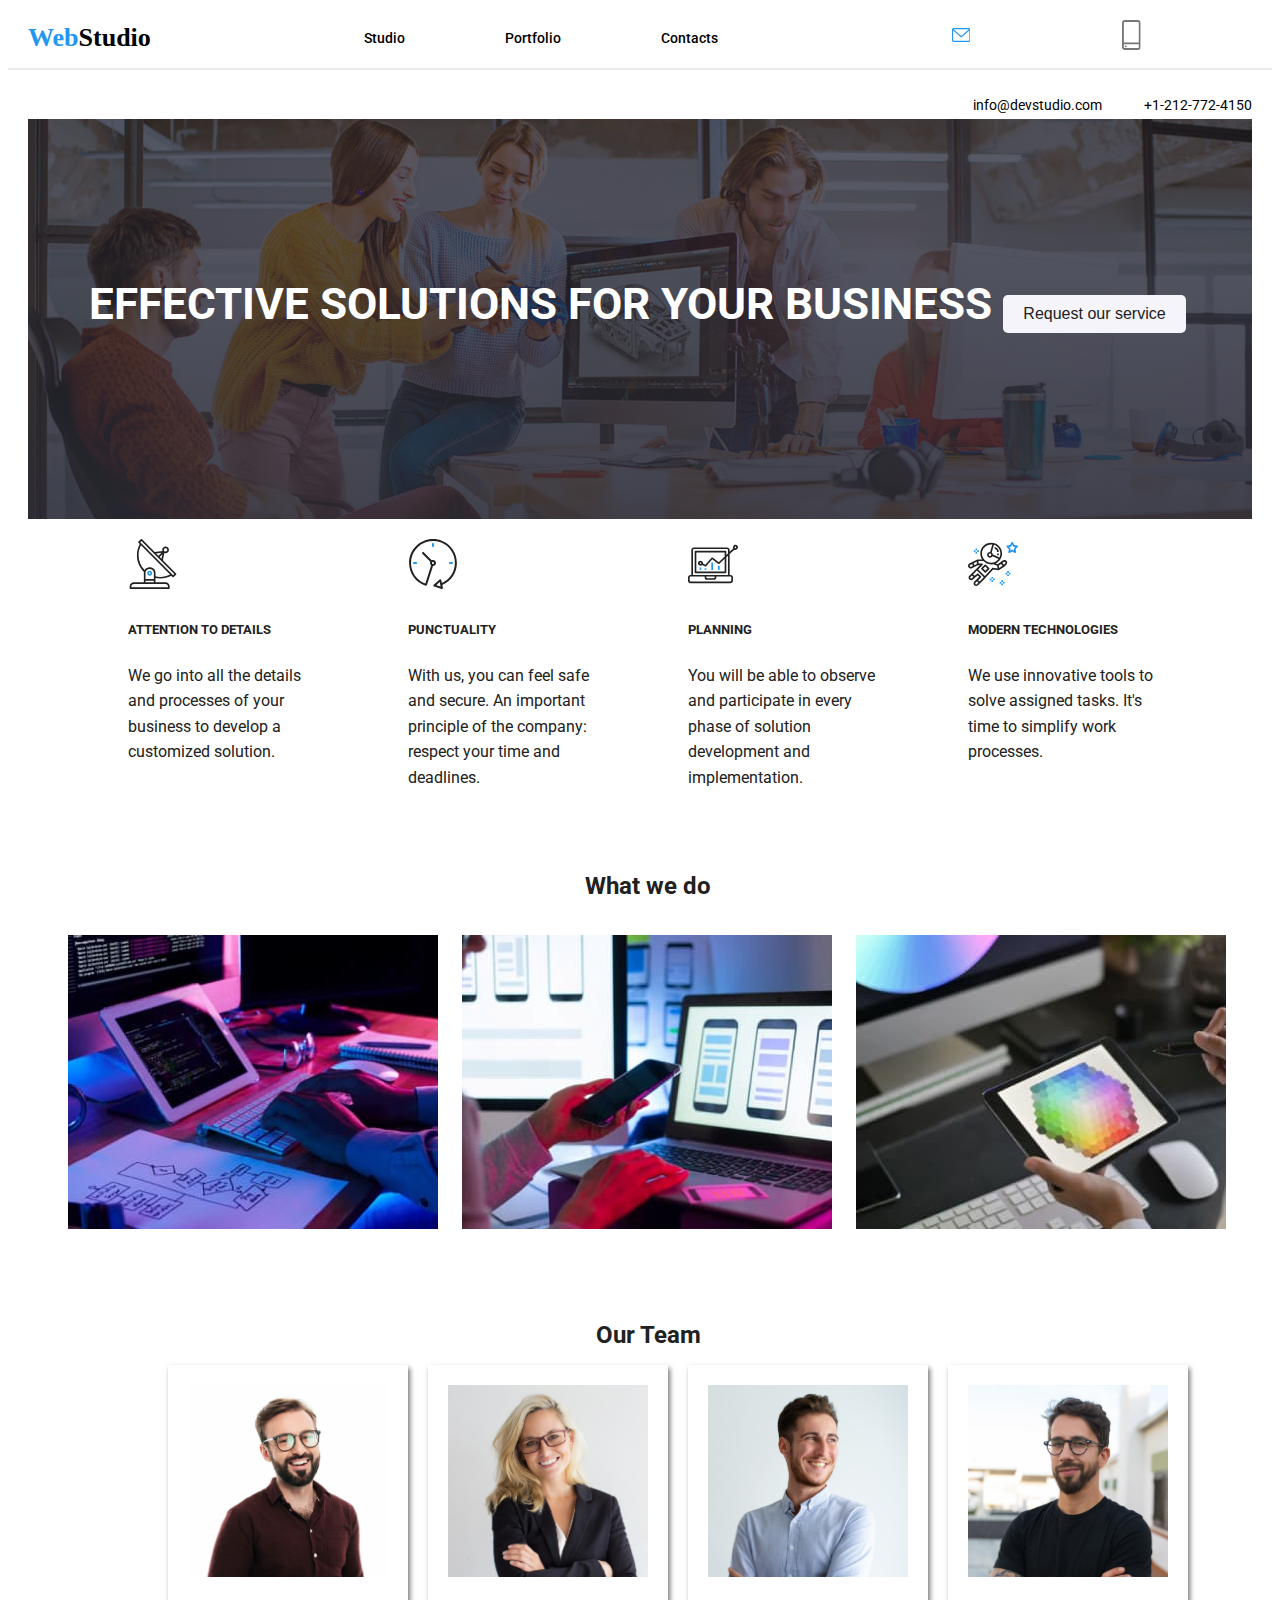
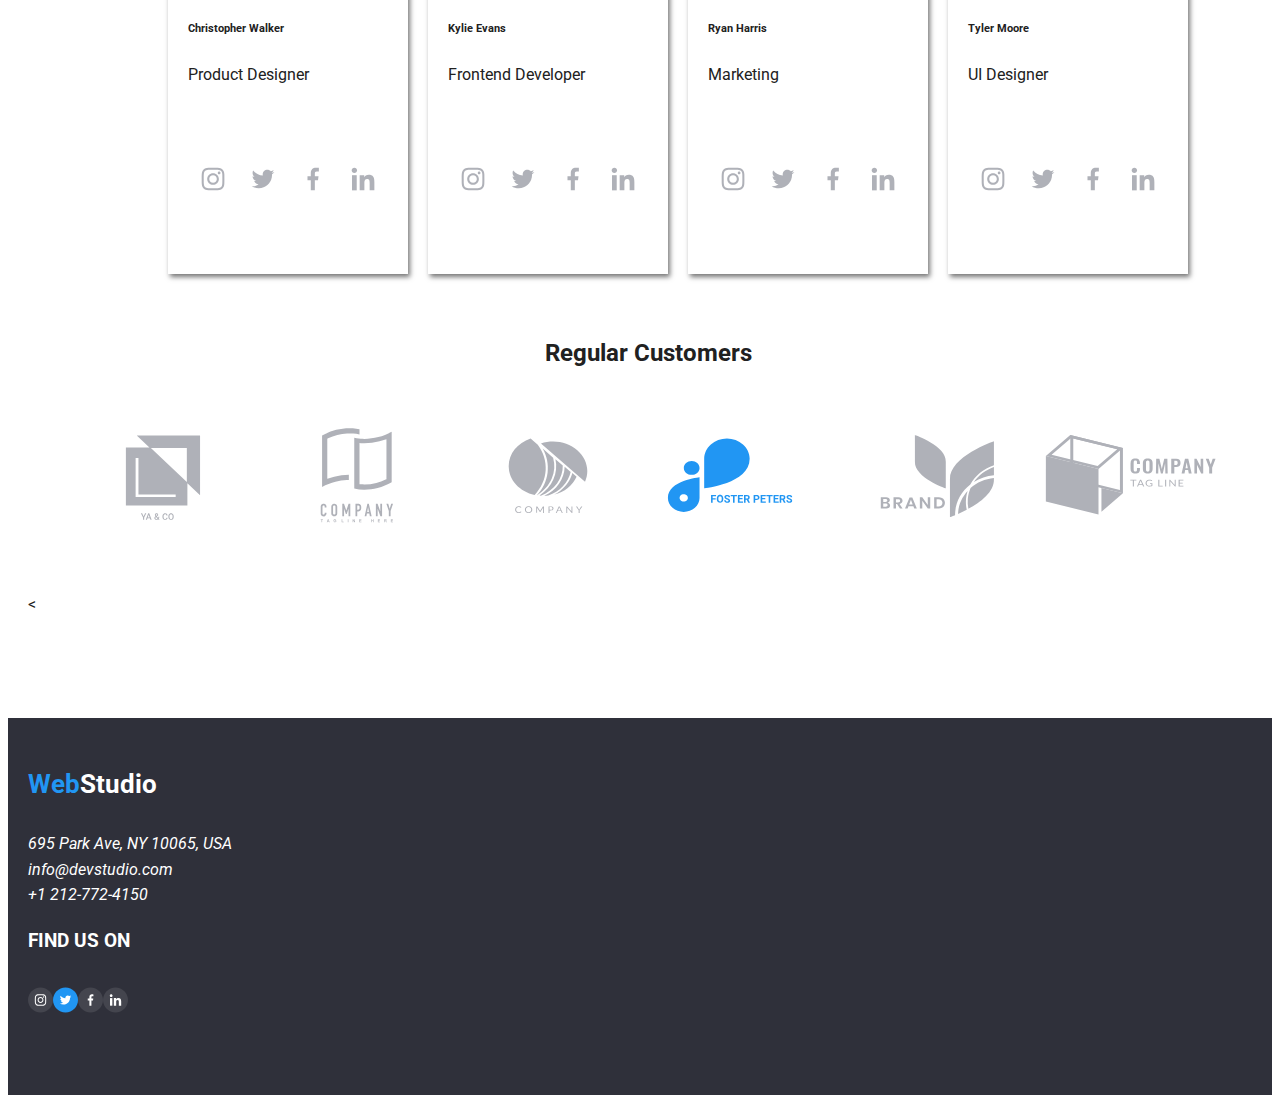
==== index.html @ 361ae348 "edit 1" ====
<!DOCTYPE html>
<html lang="en">
<head>
    <meta charset="UTF-8">
    <meta name="viewport" content="width=device-width, initial-scale=1.0">
    <title>Studio</title>
    <link rel="stylesheet" href="./css/styles.css">
    <link rel="preconnect" href="https://fonts.googleapis.com">
    <link rel="preconnect" href="https://fonts.gstatic.com" crossorigin>
    <link
        href="https://fonts.googleapis.com/css2?family=Roboto:ital,wght@0,100;0,300;0,400;0,500;0,700;0,900;1,100;1,300;1,400;1,500;1,700;1,900&display=swap"
        rel="stylesheet">
    <link rel="preconnect" href="https://fonts.googleapis.com">
    <link rel="preconnect" href="https://fonts.gstatic.com" crossorigin>
    <link href="https://fonts.googleapis.com/css2?family=Noto+Sans:ital,wght@0,100..900;1,100..900&display=swap"
            rel="stylesheet">
</head>
<body>
    <!--Header section-->
    <header class="header">
        <h2 class="logo"><a href="#"><span class="logo-color">Web</span>Studio</a></h2>
        <nav>
            <ul class="header-list">
                <li class="header-item"><a href="index.html">Studio</a></li>
                <li class="header-item"><a href="portfolio.html">Portfolio</a></li>
                <li class="header-item"><a href="contacts.html">Contacts</a></li>
            </ul>
        </nav>
        <ul class="header-list">
            <li class="header-item">
                <svg class="icon-contacts">
                    <use href="images/icons.svg/symbol-defs.svg#icon-envelope-hover"></use>
                </svg>
                <a href="mailto:info@devstudio.com">info@devstudio.com</a>
            </li>
            <li class="header-item">
                <svg class="icon-contacts">
                    <use href="./images/icons.svg/symbol-defs.svg#icon-smartphone" />
                </svg>
                <a href="tel:+12127724150">+1-212-772-4150</a>
            </li>
        </ul>

    </header>
    <!--main part starts here-->
    <main>
        
        <section class="container centered-container">
            <div class="background">
                <h1 class="intro-title">EFFECTIVE SOLUTIONS FOR YOUR BUSINESS <button class="button" type="button">Request our service</button></h1>  
            </div>
        </section>
        <section class="container">
            <div class="item-list">
                <div class="item">
                    <svg class="icon">
                        <use href="./images/icons.svg/symbol-defs.svg#icon-antenna-1" />
                    </svg>
                <h5>ATTENTION TO DETAILS</h5>
                <p>We go into all the details and processes of your business to develop a customized solution.</p>
                </div>
                <div class="item">
                    <svg class="icon">
                    <use href="./images/icons.svg/symbol-defs.svg#icon-clock-1" />
                    </svg>
                <h5>PUNCTUALITY</h5>
                <p>With us, you can feel safe and secure. An important principle of the company: respect your time and deadlines.</p>
                </div>
                <div class="item">
                    <svg class="icon">
                        <use href="./images/icons.svg/symbol-defs.svg#icon-diagram-1" />
                    </svg>
                <h5>PLANNING</h5>
                <p>You will be able to observe and participate in every phase of solution development and implementation.</p>
                </div> 
                <div class="item">
                    <svg class="icon">
                        <use href="./images/icons.svg/symbol-defs.svg#icon-astronaut-1" />
                    </svg>
                <h5>MODERN TECHNOLOGIES</h5>
                <p>We use innovative tools to solve assigned tasks. It's time to simplify work processes.</p>
                </div>
            </div>
        </section>
        <section class="container">
        <h2 class="title">What we do</h2>
        <div class="image-container">
            <img src="./images/box_1.jpg" alt="typing_at_keyboard_picture" width="370" class="image">
            <img src="./images/box_2.jpg" alt="looking_at_phone_picture" width="370" class="image">
            <img src="./images/box_3.jpg" alt="writing_on_tablet_picture" width="370" class="image">
        </div>
        </section>
        <section class="container">
            <h2 class="title">Our Team</h2>
            
            <div class="employee-grid">
            <div class="employee">
                <img src="./images/team_card_1.jpg" alt="product_designer" width="270">
                <h6>Christopher Walker</h6>
                <p>Product Designer</p>
                <div class="employee-icon">
                    <svg>
                        <use href="./images/icons.svg/symbol-defs.svg#icon-Ellipse" />
                
                    </svg>
                    <svg>
                        <use href="./images/icons.svg/symbol-defs.svg#icon-Ellipse-1" />
                    </svg>
                    <svg>
                        <use href="./images/icons.svg/symbol-defs.svg#icon-Ellipse-2" />
                    </svg>
                    <svg>
                        <use href="./images/icons.svg/symbol-defs.svg#icon-Ellipse-3" />
                    </svg>
                </div>
            </div>
            <div class="employee">
                <img src="./images/team_card_2.jpg" alt="frontend_developer" width="270">
                <h6>Kylie Evans</h6>
                <p>Frontend Developer</p>
                <div class="employee-icon">
                <svg>
                    <use href="./images/icons.svg/symbol-defs.svg#icon-Ellipse"/>
                    
                </svg>
                <svg>
                    <use href="./images/icons.svg/symbol-defs.svg#icon-Ellipse-1"/>
                </svg>
                <svg>
                    <use href="./images/icons.svg/symbol-defs.svg#icon-Ellipse-2"/>
                </svg>
                <svg>
                    <use href="./images/icons.svg/symbol-defs.svg#icon-Ellipse-3"/>
                </svg>
                </div>
            </div>
            <div class="employee">
                <img src="./images/team_card_3.jpg" alt="marketing" width="270">
                <h6>Ryan Harris</h6>
                <p>Marketing</p>
                <div class="employee-icon">
                    <svg>
                        <use href="./images/icons.svg/symbol-defs.svg#icon-Ellipse" />
                
                    </svg>
                    <svg>
                        <use href="./images/icons.svg/symbol-defs.svg#icon-Ellipse-1" />
                    </svg>
                    <svg>
                        <use href="./images/icons.svg/symbol-defs.svg#icon-Ellipse-2" />
                    </svg>
                    <svg>
                        <use href="./images/icons.svg/symbol-defs.svg#icon-Ellipse-3" />
                    </svg>
                </div>
            </div>
            <div class="employee">
                <img src="images/team_card_4.jpg" alt="ui_designer" width="270">
                <h6>Tyler Moore</h6>
                <p>UI Designer</p>
                <div class="employee-icon">
                    <svg>
                        <use href="./images/icons.svg/symbol-defs.svg#icon-Ellipse" />
                
                    </svg>
                    <svg>
                        <use href="./images/icons.svg/symbol-defs.svg#icon-Ellipse-1" />
                    </svg>
                    <svg>
                        <use href="./images/icons.svg/symbol-defs.svg#icon-Ellipse-2" />
                    </svg>
                    <svg>
                        <use href="./images/icons.svg/symbol-defs.svg#icon-Ellipse-3" />
                    </svg>
                </div>
            </div>
            </div>
        </section>
        <section class="container">
            <h2 class="title"> Regular Customers</h2>
            <div class="customers">
                <svg class="icon-customers">
                    <use href="./images/icons.svg/symbol-defs.svg#icon-Logo"/>
                </svg>
                <svg class="icon-customers">
                    <use href="./images/icons.svg/symbol-defs.svg#icon-Logo-1"/>
                </svg>
                <svg class="icon-customers">
                    <use href="./images/icons.svg/symbol-defs.svg#icon-Logo-2" />
                </svg>
                <svg class="icon-customers">
                    <use href="./images/icons.svg/symbol-defs.svg#icon-Logo-3"/>
                </svg>
                <svg class="icon-customers">
                    <use href="./images/icons.svg/symbol-defs.svg#icon-Logo-4"/>
                </svg>
                <svg class="icon-customers">
                    <use href="./images/icons.svg/symbol-defs.svg#icon-Logo-5"/>
                </svg>
            </div>
        </section>
        <
        </div>
    </main>

    <!--footer section-->
    <footer class="footer">
        <h3 class="footer-title"><a href="#"><span class="blue">Web</span>Studio</a></h3>
        <div>
            <address>
            <ul class="footer-list">
                <li class="footer-item">695 Park Ave, NY 10065, USA</li>   
                <li class="footer-item">      
                        <a href="mailto:info@devstudio.com">info@devstudio.com</a>
                </li>
                <li class="footer-item">
                    <a href="tel:+1 212-772-4150">+1 212-772-4150</a>
                </li>
            </ul>
            </address>
        </div>
        <div>
            <h3>FIND US ON</h3>
            <div class="footer-icon">
            <svg>
                <use href="./images/icons.svg/symbol-defs.svg#icon-Ellipse-4" />
            </svg>
            <svg>
                <use href="./images/icons.svg/symbol-defs.svg#icon-Ellipse-5" />
            </svg>
            <svg>
                <use href="./images/icons.svg/symbol-defs.svg#icon-Ellipse-6" />
            </svg>
            <svg>
                <use href="./images/icons.svg/symbol-defs.svg#icon-Ellipse-7" />
            </svg>
            </div>
        </div>
    </footer>
</body>
</html>
---- css/styles.css ----
/* My site */
/*index.html*/

.body{
   font-family: 'Roboto', 'Noto Sans', sans-serif;
   color: #212121;
   width: 1200px;
}
.icon {
   display: inline-block;
   width: 50px;
   height: 50px;
   stroke-width: 0;
   stroke: currentColor;
   fill: currentColor;
}
.icon-contacts{
   width: 1.3330078125em;
}


.icon-Logo-1 {
   width: 1.7666015625em;
}
 .background h1{
   color:#ffffff;

}
.background{
   background-image:linear-gradient(rgba(47, 48, 58, 0.5), rgba(47, 48, 58, 0.8)), url(../images/background.jpg);
   background-size: cover;
   background-position: center;
   height: 400px;
}
.intro-title{
   padding-top: 150px;
   font-size: 44px;
   color:#ffffff;
   text-align: center;
}  
.item-list{
   display:flex;
   justify-content: space-evenly;
}
.container{
   width: 1200px;
   margin: 0 auto;
   padding: 20px;  
   border-radius: 8px;
}
.centered-container{
   width: 100%;
   max-width: 1600px;
   padding: 0;
   margin: 0;
}
.section div h1{
   width:1600px;
}
.title{
   font-size: 24px;
   font-weight: bold;
   margin-bottom: 10px;
   text-align: center;
}
.image-container{
   display:inline-block;
   margin: 10px;
}
.image{
   margin: 10px;
}
.item{
   width:200px;
   display:inline-block;
   justify-content:space-evenly ;
}
.item h2 {
   margin-top: 0;
}
img{
   display: inline;
   justify-content: space-between;
}

.employee-grid{
   display: flex;
   gap: 20px;
   width: 80%;
   margin: auto;
   
}
.employee{
   box-shadow:2px 3px 5px #757575;
   padding: 20px;
}

.no-underline{
   text-decoration: none;
}

.employee img {
   max-width: 100%;
   height: auto;
   margin-bottom: 10px;
}

.employee-icon{
   display:flex;  
   align-items: center;
   width: 200px;

}
/* customers section*/
.customers{
   display:flex;
   padding: 20px;
}
/*portfolio.html*/
/* Body styles */
body {
   font-family: 'Roboto', sans-serif;
   line-height: 1.6;
   background-color: #ffffff;
   color: #212121;
   font-weight: 400;
}  

/* Header section*/


.header a {
   text-decoration: none;
   color: #000000;
}
.header-item{
   color: #212121;
   padding-left: 20px;
   display:inline-block;
   
}
.header-item:hover{
   text-decoration: underline;
   color: #2196F3;
   
}
.logo{
   font-family: 'Raleway';
   font-size: 26px;
   font-weight: bold;
   text-decoration: none;
}
.logo:hover{
   text-decoration: underline;
   color: #2196F3;
}
.logo-color{
   color: #2196F3;
}


/* Header styles */

header h1 {
   font-size: 24px;
}

header {
   background-color: #ffffff;
   color: #212121;
   padding-left: 20px;
   display: flex;
   justify-content: space-between;
   align-items: center;
   height: 60px;
   font-size: 14px;
   border-bottom: 2px solid #ECECEC;
}

header h1 {
   font-size: 24px;
   font-weight: bold;
}

header nav ul {
   list-style-type: none;
   margin: 0;
   padding: 0;
   font-weight: 500;
}

header nav ul li {
   display:inline;
   margin-inline: 40px;
   color: #212121;
}
ul {
   list-style-type: none;
   padding: 20px;
   display: flex;
}

/* Styles for the main section */

main {
   padding: 20px;
   padding-bottom: 100px;

}
.buttons {
   display: flex;
   padding-bottom: 30px;
   padding-top: 10px;
   justify-content: center; 
   align-items: center;
   
}
.button{
   background-color: #F5F4FA;
   color: #212121;
   padding: 10px 20px;
   border: 10px;
   font-size: 16px;
   margin-right: 5px;
   border-radius:5px;
}
button:hover{
   background-color:#2196F3;
   color: #ffffff;
   cursor: pointer;
   box-shadow: '0 3px 4px #757575';
   transition: 0.3s;
}

/* Styles grid items */

.product-grid {
   display: grid;
   grid-template-columns: repeat(3, 1fr);
   gap: 20px;
   width: 80%;
   margin: auto;
  
   
}
.product:hover{
   border:1px solid #EEEEEE;
   box-shadow: 0 3px 4px rgba(0, 0, 0, 0.1);
   
}

.product {
   text-align: left;
   display: block;
   
}

.product img {
display: inline-block;
border-radius:0% ;
}

.product h4 {
   margin: 0;
   font-size: 18px;
   color: #212121;
   padding: 20px;
}

.product p {
   margin-top: -30px;
   color: #757575;
   padding: 20px;
}


/* Footer Section */
.footer a {
   text-decoration: none;
   color: #ffffff;
}

.footer{
   background-color: #2F303A;
   padding: 20px;
   color: #ffffff;
}
.blue{
   color: #2196F3;
}

.footer-title{
   font-size: 26px;
   
}
.footer div ul{
   padding: 0;
   margin: 0;
   display: list-item;
}
.footer-title:hover,
.footer-item:hover,
.footer-link:hover {
   text-decoration: underline;
   color: #2196F3;
}

.footer-icon{
   fill: #ffffff;
   opacity: "0.1";
   width: 100px;
   display: flex;
   margin-top: -50px;
   align-items: baseline;
}
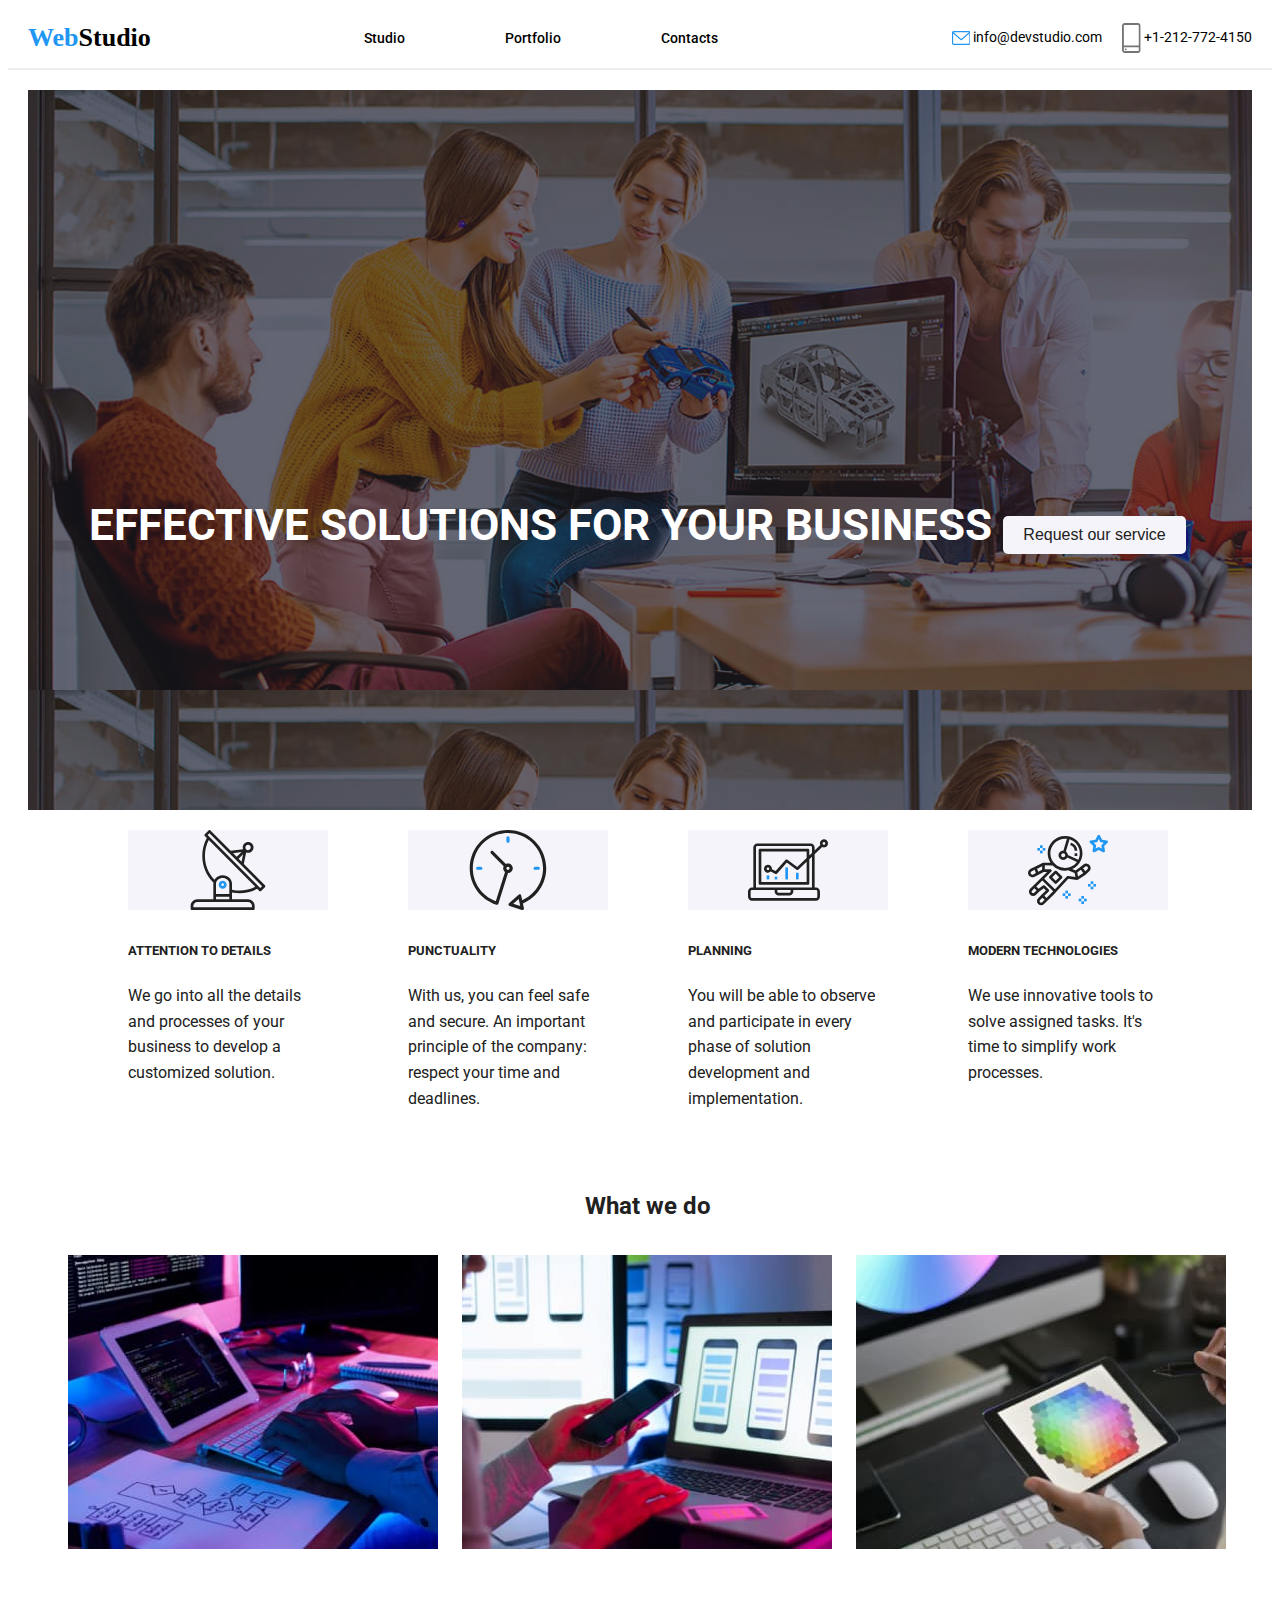
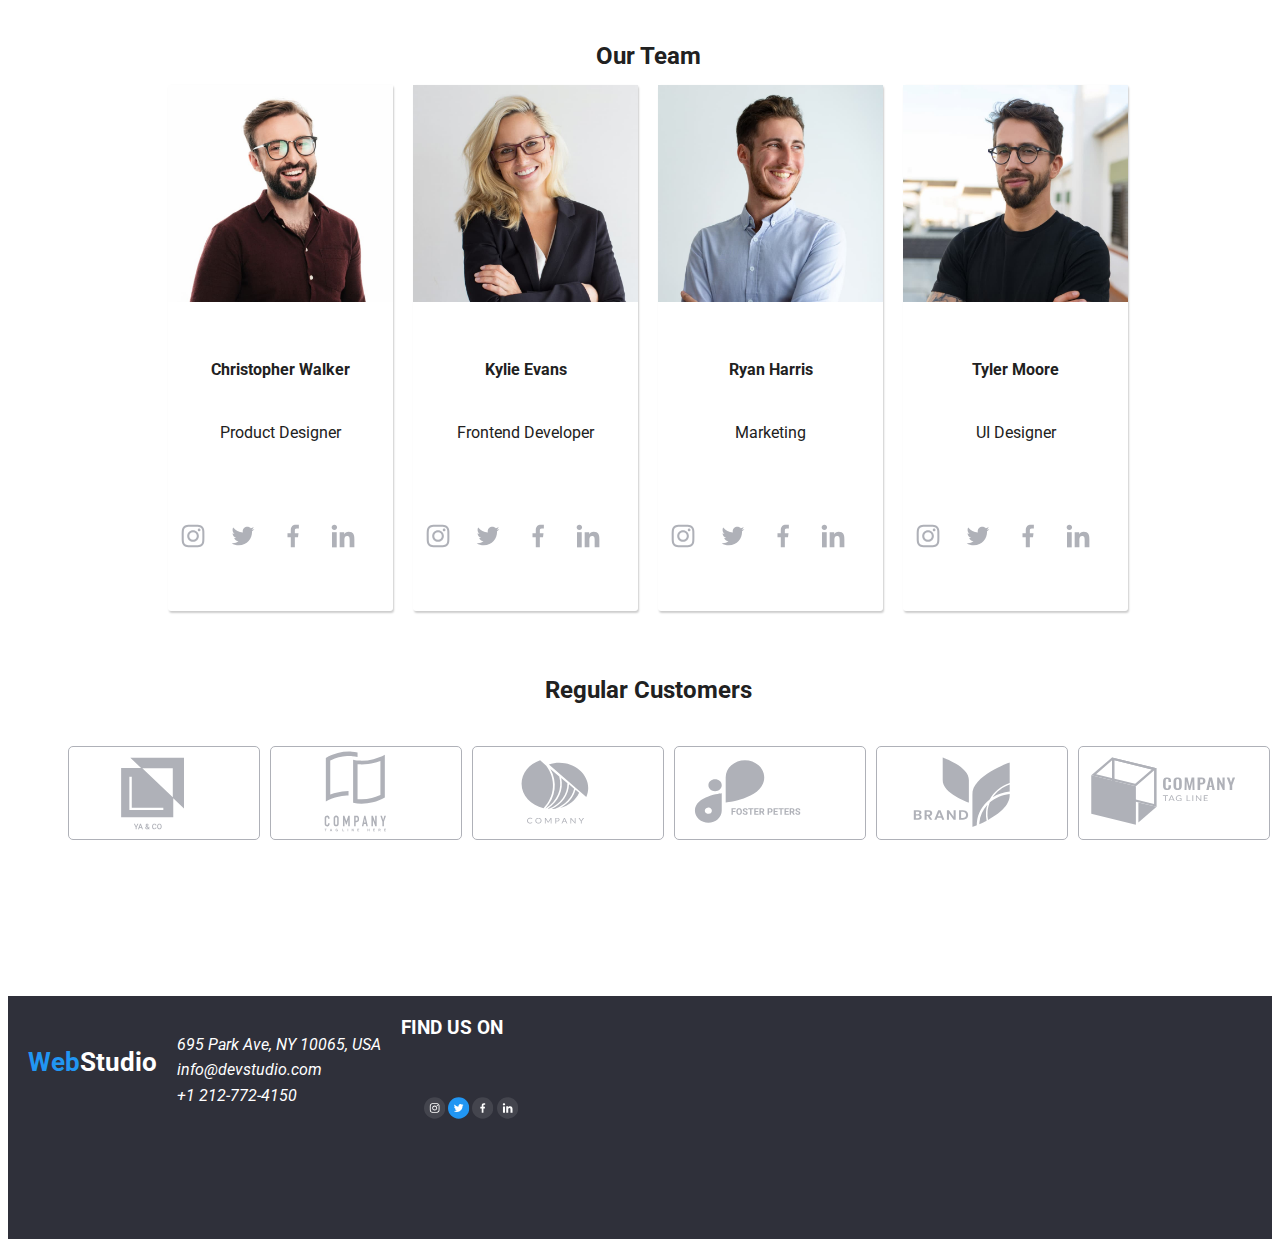
==== commit 9a92511e: "edit" ====
--- a/index.html
+++ b/index.html
@@ -27,13 +27,13 @@
             </ul>
         </nav>
         <ul class="header-list">
-            <li class="header-item">
+            <li class="header-item contact-info">
                 <svg class="icon-contacts">
                     <use href="images/icons.svg/symbol-defs.svg#icon-envelope-hover"></use>
                 </svg>
                 <a href="mailto:info@devstudio.com">info@devstudio.com</a>
             </li>
-            <li class="header-item">
+            <li class="header-item contact-info">
                 <svg class="icon-contacts">
                     <use href="./images/icons.svg/symbol-defs.svg#icon-smartphone" />
                 </svg>
@@ -94,7 +94,7 @@
             <h2 class="title">Our Team</h2>
             
             <div class="employee-grid">
-            <div class="employee">
+                <div class="employee">
                 <img src="./images/team_card_1.jpg" alt="product_designer" width="270">
                 <h6>Christopher Walker</h6>
                 <p>Product Designer</p>
@@ -113,8 +113,8 @@
                         <use href="./images/icons.svg/symbol-defs.svg#icon-Ellipse-3" />
                     </svg>
                 </div>
-            </div>
-            <div class="employee">
+                </div>
+                <div class="employee">
                 <img src="./images/team_card_2.jpg" alt="frontend_developer" width="270">
                 <h6>Kylie Evans</h6>
                 <p>Frontend Developer</p>
@@ -133,8 +133,8 @@
                     <use href="./images/icons.svg/symbol-defs.svg#icon-Ellipse-3"/>
                 </svg>
                 </div>
-            </div>
-            <div class="employee">
+                </div>
+                <div class="employee">
                 <img src="./images/team_card_3.jpg" alt="marketing" width="270">
                 <h6>Ryan Harris</h6>
                 <p>Marketing</p>
@@ -153,23 +153,22 @@
                         <use href="./images/icons.svg/symbol-defs.svg#icon-Ellipse-3" />
                     </svg>
                 </div>
-            </div>
-            <div class="employee">
+                </div>
+                <div class="employee">
                 <img src="images/team_card_4.jpg" alt="ui_designer" width="270">
                 <h6>Tyler Moore</h6>
                 <p>UI Designer</p>
                 <div class="employee-icon">
-                    <svg>
+                    <svg class="icon-socials">
                         <use href="./images/icons.svg/symbol-defs.svg#icon-Ellipse" />
-                
-                    </svg>
-                    <svg>
+                    </svg>
+                    <svg class="icon-socials">
                         <use href="./images/icons.svg/symbol-defs.svg#icon-Ellipse-1" />
                     </svg>
-                    <svg>
+                    <svg class="icon-socials">
                         <use href="./images/icons.svg/symbol-defs.svg#icon-Ellipse-2" />
                     </svg>
-                    <svg>
+                    <svg class="icon-socials">
                         <use href="./images/icons.svg/symbol-defs.svg#icon-Ellipse-3" />
                     </svg>
                 </div>
@@ -177,36 +176,50 @@
             </div>
         </section>
         <section class="container">
+            <div class="customers-section">
             <h2 class="title"> Regular Customers</h2>
-            <div class="customers">
+            <ul class="customers">
+                <li><a href="">
                 <svg class="icon-customers">
                     <use href="./images/icons.svg/symbol-defs.svg#icon-Logo"/>
                 </svg>
-                <svg class="icon-customers">
-                    <use href="./images/icons.svg/symbol-defs.svg#icon-Logo-1"/>
-                </svg>
+                </a></li>
+                <li><a href="">
+                    <svg class="icon-customers">
+                        <use href="./images/icons.svg/symbol-defs.svg#icon-Logo-1"/>
+                    </svg>
+                </a></li>
+                <li><a href="">
                 <svg class="icon-customers">
                     <use href="./images/icons.svg/symbol-defs.svg#icon-Logo-2" />
                 </svg>
+                </a></li>
+                <li><a href="">
                 <svg class="icon-customers">
                     <use href="./images/icons.svg/symbol-defs.svg#icon-Logo-3"/>
                 </svg>
+                </a></li>
+                <li><a href="">
                 <svg class="icon-customers">
                     <use href="./images/icons.svg/symbol-defs.svg#icon-Logo-4"/>
                 </svg>
+                </a></li>
+                <li><a href="">
                 <svg class="icon-customers">
                     <use href="./images/icons.svg/symbol-defs.svg#icon-Logo-5"/>
                 </svg>
-            </div>
-        </section>
-        <
+                </a></li>
+            </ul>
+            </div>
+        </section>
+        
         </div>
     </main>
 
     <!--footer section-->
     <footer class="footer">
         <h3 class="footer-title"><a href="#"><span class="blue">Web</span>Studio</a></h3>
-        <div>
+        <div class="footer-container">
             <address>
             <ul class="footer-list">
                 <li class="footer-item">695 Park Ave, NY 10065, USA</li>   
@@ -219,22 +232,31 @@
             </ul>
             </address>
         </div>
-        <div>
+        <div class="footer-container">
             <h3>FIND US ON</h3>
-            <div class="footer-icon">
-            <svg>
-                <use href="./images/icons.svg/symbol-defs.svg#icon-Ellipse-4" />
-            </svg>
-            <svg>
-                <use href="./images/icons.svg/symbol-defs.svg#icon-Ellipse-5" />
-            </svg>
-            <svg>
-                <use href="./images/icons.svg/symbol-defs.svg#icon-Ellipse-6" />
-            </svg>
-            <svg>
-                <use href="./images/icons.svg/symbol-defs.svg#icon-Ellipse-7" />
-            </svg>
-            </div>
+            <ul class="footer-icon">
+                <li><a href="">
+                    <svg class="icon-contacts">
+                    <use href="./images/icons.svg/symbol-defs.svg#icon-Ellipse-4" />
+                    </svg>
+                    </a>
+                </li>
+                <li><a href="">
+                    <svg class="icon-contacts">
+                    <use href="./images/icons.svg/symbol-defs.svg#icon-Ellipse-5" />
+                    </svg>
+                </a></li>
+                <li><a href="">
+                    <svg class="icon-contacts">
+                    <use href="./images/icons.svg/symbol-defs.svg#icon-Ellipse-6" />
+                    </svg>
+                    </a></li>
+                    <li><a href="">
+                    <svg class="icon-contacts">
+                 <use href="./images/icons.svg/symbol-defs.svg#icon-Ellipse-7" />
+                    </svg>
+                </a></li>
+                </ul>
         </div>
     </footer>
 </body>
--- a/css/styles.css
+++ b/css/styles.css
@@ -8,29 +8,35 @@
 }
 .icon {
    display: inline-block;
-   width: 50px;
-   height: 50px;
+   width: 200px;
+   height:80px;
    stroke-width: 0;
    stroke: currentColor;
    fill: currentColor;
+   border: 1px  #F5F4FA;
+   background-color:#F5F4FA ;
 }
 .icon-contacts{
    width: 1.3330078125em;
-}
-
-
+   vertical-align: middle;
+}
 .icon-Logo-1 {
    width: 1.7666015625em;
 }
  .background h1{
    color:#ffffff;
-
 }
 .background{
    background-image:linear-gradient(rgba(47, 48, 58, 0.5), rgba(47, 48, 58, 0.8)), url(../images/background.jpg);
-   background-size: cover;
-   background-position: center;
-   height: 400px;
+   color: #ffffff;
+   height: 80vh;
+   display: flex;
+   justify-content: center;
+   align-items: center;
+   background-image: linear-gradient(0deg,
+       rgba(47, 48, 58, 0.4),
+       rgba(47, 48, 58, 0.4)),
+       url(../images/background.jpg);
 }
 .intro-title{
    padding-top: 150px;
@@ -38,6 +44,25 @@
    color:#ffffff;
    text-align: center;
 }  
+.icon-customers {
+   display: flex;
+   justify-content: space-evenly;
+   border: 1px solid #afb1b8;
+   border-radius: 5px;
+   width: 170px;
+   height: 92px;
+   padding-right: 20px;
+   margin-right: 10px;
+}
+.icon-socials:hover{
+   fill: #2196F3;
+}
+.customers-section svg:hover{
+   fill: var(#2196F3);
+   border-radius: 2px;
+   box-shadow: 1px 3px 5px rgba(0, 0, 0, 0.1);
+}
+
 .item-list{
    display:flex;
    justify-content: space-evenly;
@@ -90,11 +115,20 @@
    margin: auto;
    
 }
-.employee{
-   box-shadow:2px 3px 5px #757575;
-   padding: 20px;
-}
-
+.employee {
+   border-radius: 3px;
+   box-shadow: 1px 1.5px 2px rgba(0, 0, 0, 0.2);
+}
+.employee h6{
+   display: flex;
+   justify-content: center;
+   font-size: 16px;
+}
+.employee p{
+   display: flex;
+   justify-content: center;
+   font-size: 16px;
+}
 .no-underline{
    text-decoration: none;
 }
@@ -110,6 +144,11 @@
    align-items: center;
    width: 200px;
 
+}
+
+.employee-icon svg :hover{
+   fill: #2196F3;
+   stroke: #2196F3;
 }
 /* customers section*/
 .customers{
@@ -137,7 +176,7 @@
    color: #212121;
    padding-left: 20px;
    display:inline-block;
-   
+   align-items: center;
 }
 .header-item:hover{
    text-decoration: underline;
@@ -240,19 +279,15 @@
    gap: 20px;
    width: 80%;
    margin: auto;
-  
-   
 }
 .product:hover{
    border:1px solid #EEEEEE;
    box-shadow: 0 3px 4px rgba(0, 0, 0, 0.1);
-   
 }
 
 .product {
    text-align: left;
    display: block;
-   
 }
 
 .product img {
@@ -284,6 +319,9 @@
    background-color: #2F303A;
    padding: 20px;
    color: #ffffff;
+   display: flex;
+   flex-direction: row;
+   
 }
 .blue{
    color: #2196F3;
@@ -293,23 +331,28 @@
    font-size: 26px;
    
 }
-.footer div ul{
-   padding: 0;
-   margin: 0;
-   display: list-item;
-}
+
+
 .footer-title:hover,
 .footer-item:hover,
 .footer-link:hover {
    text-decoration: underline;
    color: #2196F3;
 }
-
+.footer-container{
+   align-items: stretch;
+   margin-top: -20px;
+}
 .footer-icon{
-   fill: #ffffff;
    opacity: "0.1";
    width: 100px;
    display: flex;
    margin-top: -50px;
-   align-items: baseline;
+   justify-content: space-evenly;
+}
+.footer-icon:hover{
+   fill: var(#2196F3);
+}
+.footer-list{
+   display: list-item;
 }